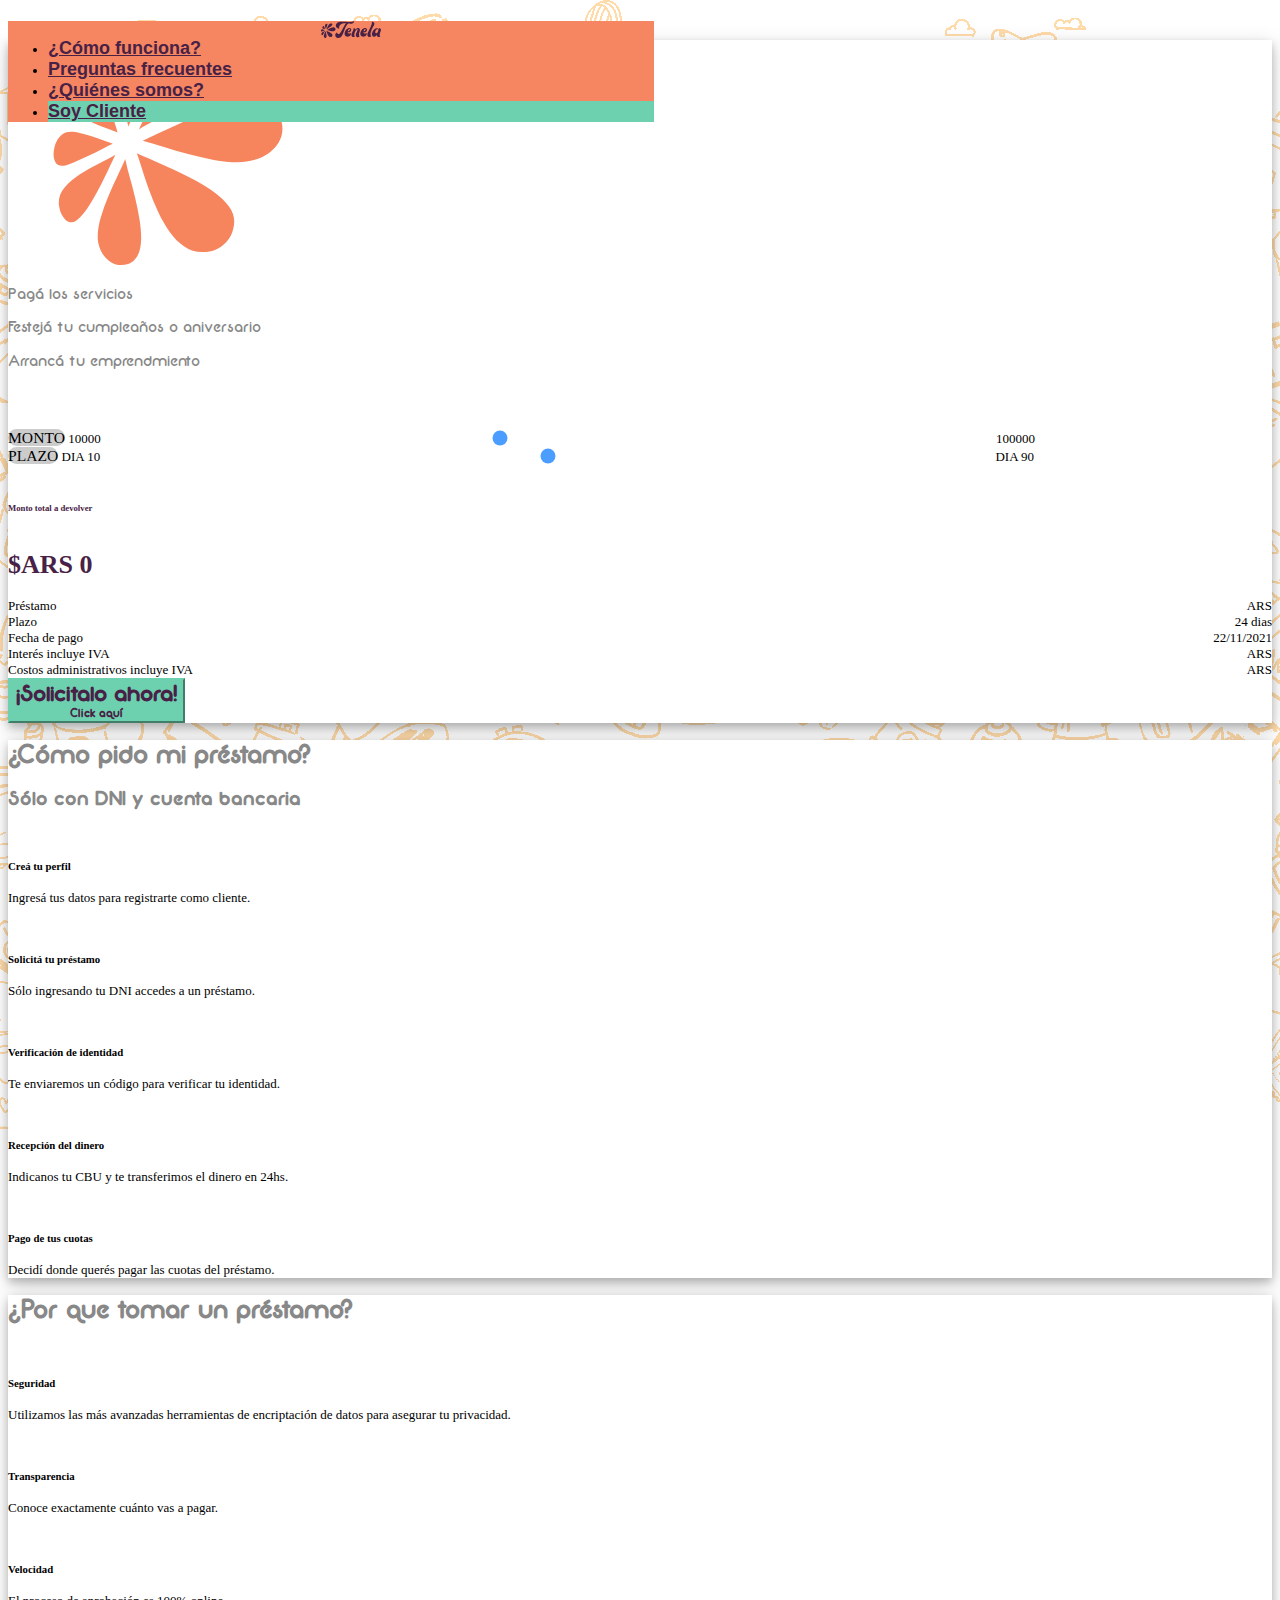
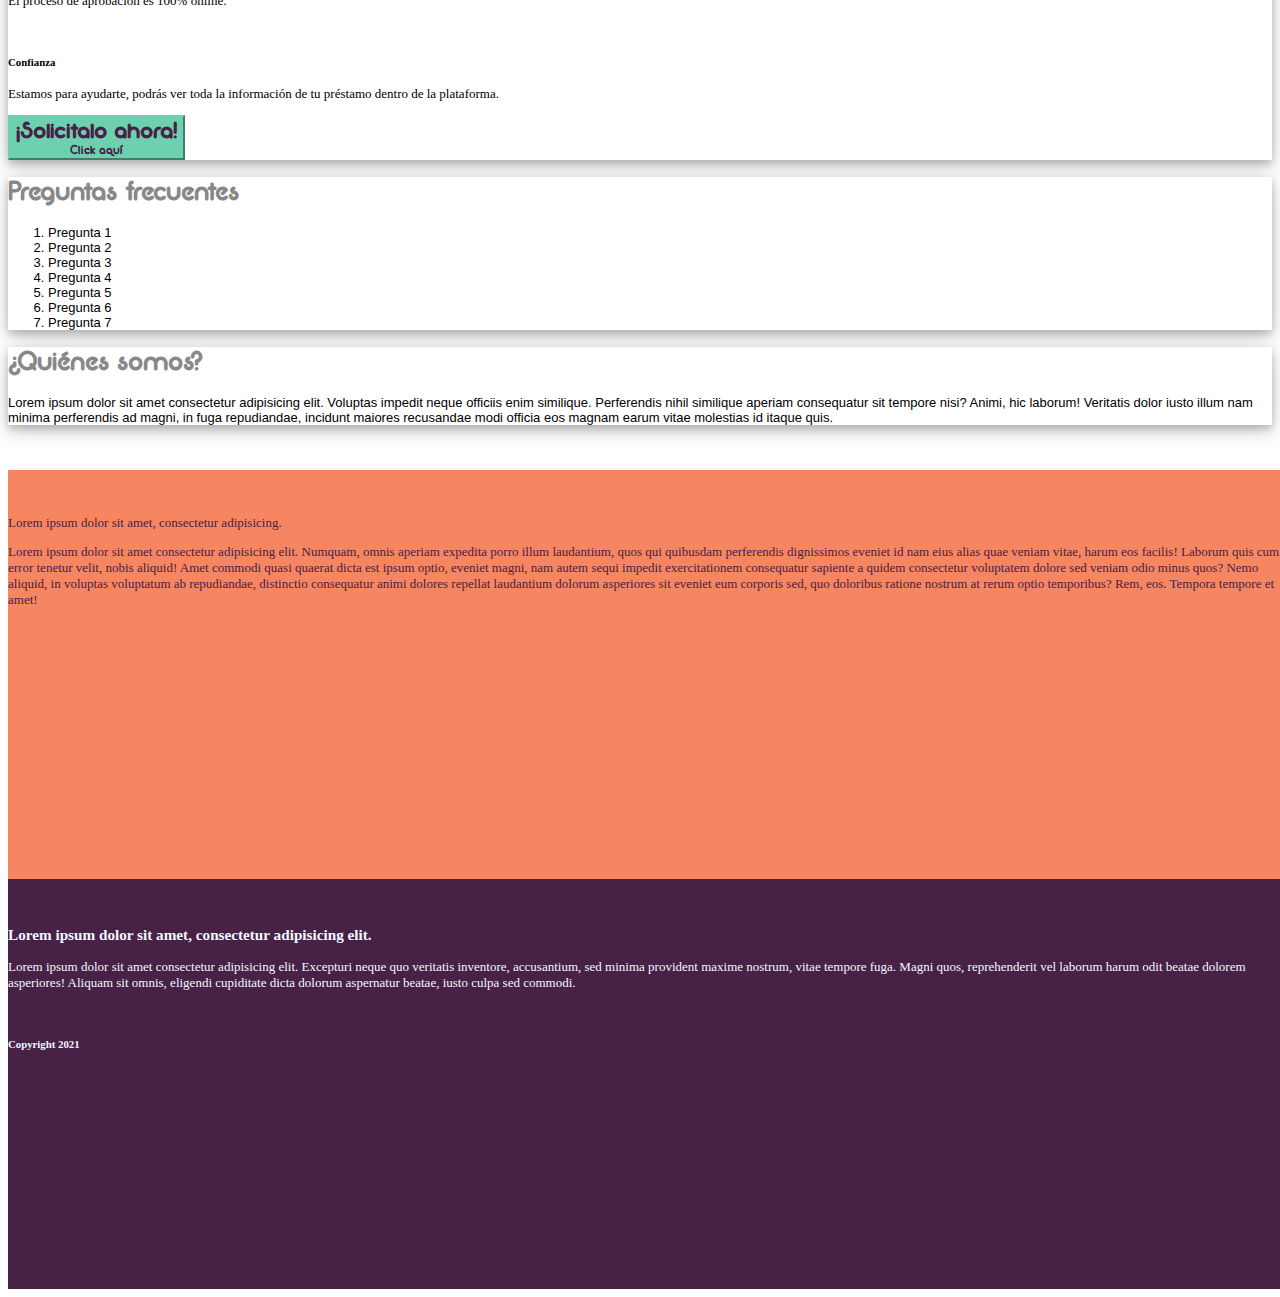
==== index.html @ b09d7a47 "Proyecto tenela" ====
<!DOCTYPE html>
<html lang="es">
<head>
    <meta charset="UTF-8">
    <meta http-equiv="X-UA-Compatible" content="IE=edge">
    <meta name="viewport" content="width=device-width, initial-scale=1.0">
    <title>Tenela</title>
    <!-- <script src="js/script.js"></script> -->
    <link rel="stylesheet" href="css/style.css">
    <link href="https://cdn.jsdelivr.net/npm/bootstrap@5.1.3/dist/css/bootstrap.min.css" rel="stylesheet" integrity="sha384-1BmE4kWBq78iYhFldvKuhfTAU6auU8tT94WrHftjDbrCEXSU1oBoqyl2QvZ6jIW3" crossorigin="anonymous">
    <script src="./js/funciones.js"></script>
</head>
<body>
    <div>
        <div class="nav-tenela row">
            <ul class="nav justify-content-center">
                <div class="col-1"></div>
                <div class="logo-tenela-container col-2">  
                    <img src="img/Logotype_tenela.svg" class="logo-tenela">
                </div>
                <li class="nav-item">
                  <a class="nav-link active" aria-current="page" href="#como-funciona">¿Cómo funciona?</a>
                </li>
                <li class="nav-item">
                  <a class="nav-link" href="#preguntas-frecuentes">Preguntas frecuentes</a>
                </li>
                <li class="nav-item">
                  <a class="nav-link" href="#quienes-somos">¿Quiénes somos?</a>
                </li>
                <li class="nav-item" style="background-color: rgb(109,209,175);">
                  <a class="nav-link" href="/login.html">Soy Cliente</a>
                </li>
                <div class="col-1"></div>
            </ul>
        </div>

        <br>
        <br>

        <div class="cuadro row col-12">
            <div class="col-2"></div>
            <div class="cuadrito shadow-card col-8 px-4 py-5 my-5 text-center">

                <div class="row">
                    <div class="flower-tenela-container me-auto col-5">
                        <img class="flower-tenela d-block mb-4" src="./img/flower003.svg">
    
                        <div class="flower-tenela-carrusel carousel" data-bs-ride="carousel">
                            <div class="carousel-inner">
                                <div class="carousel-item active">
                                <p class="texto-carrusel neon-text d-block w-100" alt="...">Pagá los servicios</p>
                                </div>
                                <div class="carousel-item">
                                <p class="texto-carrusel neon-text">Festejá tu cumpleaños o aniversario</p>
                                </div>
                                <div class="carousel-item">
                                <p class="texto-carrusel neon-text">Arrancá tu emprendmiento</p>
                                </div>
                            </div>
                        </div>
                    </div>
    
                    <div class="calculadora col-7">
                        

                        <div id=columnaDerechaCardEvaluarCredito>
                
                            <div>
                                <span class="badge bg-secondary" id="mostradorMonto" style="width: -webkit-fill-available; font-size: larger; background-color:rgba(170,170,170,0.6) !important; border-radius:10px;">MONTO</span>
                                <span>10000</span>
                                <input type="range" class="slide-barra" id="customRange1" min="10000" max="100000" value="50000" onChange = "averiguarCredito()">
                                <span>100000</span>
                            </div>
        
                        
                            <div>
                                <span class="badge bg-secondary" id="mostradorDias" style="width: -webkit-fill-available; font-size: larger; background-color:rgba(170,170,170,0.6) !important; border-radius:10px;">PLAZO</span>
                                <span>DIA 10</span>
                                <input type="range" class="slide-barra" id="customRange2" min="10" max="90" value="50" onChange = "averiguarCredito()" >
                                <span>DIA 90</span>
                            </div>    
                        
                            <div style="display: flex; flex-direction: column;">
                                <h6 style="margin-top: 3%; color: #482146; font-weight: bold;">Monto total a devolver</h6>
                                <h1 id="montoADevolver" style="color: #482146; font-weight: bold;">$ARS 0</h1>
                               <div class="divDatosInferior">
                                    <span class="datosInferiorCalculadora">Préstamo</span>
                                    <span class="datosInferiorCalculadora" id="visualizadorPrestamo">ARS</span>
                               </div>
                               <div class="divDatosInferior">
                                    <span class="datosInferiorCalculadora">Plazo </span>
                                    <span class="datosInferiorCalculadora" id="visualizadorDias">24 dias</span>
                               </div>
                               <div class="divDatosInferior">
                                    <span class="datosInferiorCalculadora">Fecha de pago</span>
                                    <span class="datosInferiorCalculadora">22/11/2021</span>
                               </div>
                               <div class="divDatosInferior">
                                    <span class="datosInferiorCalculadora">Interés incluye IVA</span>
                                    <span class="datosInferiorCalculadora" id="visualizadorInteres">ARS</span>
                               </div>
                               <div class="divDatosInferior">
                                    <span class="datosInferiorCalculadora">Costos administrativos incluye IVA</span>
                                    <span class="datosInferiorCalculadora" id="visualizardorCostosAdministrativos">ARS</span>
                               </div>
                    
                            
                        </div>
     




                    </div>
                </div>

                <div class="row">
                    <a href="/login.html">
                        <button class="solicitar-credito neon-text btn btn-primary col-10 mx-auto">
                            ¡Solicitalo ahora!<span class="espacio-peq" style="font-size: 0.5em;">Click aquí</span>
                        </button>
                    </a>
                </div>
            </div>
            <div class="col-2"></div>

            <div class="b-example-divider"></div>
        </div>
        
        <div id="como-funciona" class="cuadro row col-12">
            <div class="col-2"></div>
            <div class="cuadrito shadow-card col-8 px-4 py-5 my-5 text-center">
                <div class="col-lg-12 text-center mb-3 mt-5 HowToGet-Tittle">
                            <h1 class="neon-text">¿Cómo pido mi préstamo?</h1>
                            <h2 class="neon-text">Sólo con DNI y cuenta bancaria</h2>
                </div>
                <div class="col-lg-12 text-center HowToGetContent">
                    <div class="row justify-content-between resolution-move">
                        <!-- carta 1 -->
                        <div class="col-6 col-md-3 col-lg-2 HowTo-items">
                            <div class="HowTo-items-img my-4">
                                <img src="https://tenela.com/imgs/icon11.png" alt="">
                            </div>
                            <article>
                                <h5>Creá tu perfil</h5>
                                <p>Ingresá tus datos para registrarte como cliente.</p>
                            </article>
                        </div>
                        <!-- carta 2 -->
                        <div class="col-6 col-md-3 col-lg-2 HowTo-items">
                            <div class="HowTo-items-img my-4">
                                <img src="https://tenela.com/imgs/icon10.png" alt="">
                            </div>
                            <article>
                                <h5>Solicitá tu préstamo</h5>
                                <p>Sólo ingresando tu DNI accedes a un préstamo.</p>
                            </article>
                        </div>
                        <!-- carta 3 -->
                        <div class="col-6 col-md-3 col-lg-2 HowTo-items">
                            <div class="HowTo-items-img my-4">
                                <img src="https://tenela.com/imgs/icon09.png" alt="">
                            </div>
                            <article>
                                <h5>Verificación de identidad</h5>
                                <p>Te enviaremos un código para verificar tu identidad.</p>
                            </article>
                        </div>
                        <!-- carta 4 -->
                        <div class="col-6 col-md-3 col-lg-2 HowTo-items">
                            <div class="HowTo-items-img my-4">
                                <img src="https://tenela.com/imgs/icon08.png" alt="">
                            </div>
                            <article>
                                <h5>Recepción del dinero</h5>
                                <p>Indicanos tu CBU y te transferimos el dinero en 24hs.</p>
                            </article>
                        </div>
                        <!-- carta 5 -->
                        <div class="col-6 col-md-3 col-lg-2 HowTo-items">
                            <div class="HowTo-items-img my-4">
                                <img src="https://tenela.com/imgs/icon07.png" alt="">
                            </div>
                            <article class="last">
                                <h5>Pago de tus cuotas</h5>
                                <p>Decidí donde querés pagar las cuotas del préstamo.</p>
                            </article>
                        </div>
                    </div>
                </div>
            </div>
            <div class="col-2"></div>
            <div class="b-example-divider"></div>
        </div>

        

        <div id="como-funciona" class="cuadro row col-12">
            <div class="col-2"></div>
            <div class="cuadrito shadow-card col-8 px-4 py-5 my-5 text-center">
                <div class="col-lg-12 text-center mb-3 mt-5 HowToGet-Tittle">
                            <h1 class="neon-text">¿Por que tomar un préstamo?</h1>
                          
                </div>
                <div class="col-lg-12 text-center HowToGetContent">
                    <div class="row justify-content-between resolution-move">
                        <!-- carta 1 -->
                        <div class="row w-100">
                            <div class="col-6 col-md-3 my-3 TypeCards ffloat-left">
                                <div class="cardsImg my-5">
                                    <img src="https://www.tenela.com/imgs/icon05.png" alt="">
                                </div>
                                <div class="cardsContent">
                                    <h5>Seguridad</h5>
                                    <p>Utilizamos las más avanzadas herramientas de encriptación de datos para asegurar tu privacidad.</p>
                                </div>
                            </div>
                            
                            <div class="col-6 col-md-3 my-3 TypeCards ffloat-right">
                                <div class="cardsImg my-5">
                                    <img src="https://www.tenela.com/imgs/icon06.png" alt="">
                                </div>
                                <div class="cardsContent">
                                    <h5>Transparencia</h5>
                                    <p>Conoce exactamente cuánto vas a pagar.</p>
                                </div>
                            </div>
                        </div>
                        <!-- carta 2 -->
                        
                        <div class="row w-100" style="max-height: 500px;">
                            
                            <div class="col-6 col-md-3 my-3 TypeCards ffloat-left bottom">
                                <div class="cardsImg my-5">
                                    <img src="https://www.tenela.com/imgs/icon04.png" alt="">
                                </div>
                                <div class="cardsContent">
                                    <h5>Velocidad</h5>
                                    <p>El proceso de aprobación es 100% online.</p>
                                </div>
                            </div>
                            
                            <div class="col-6 col-md-3 my-3 TypeCards ffloat-right bottom">
                                <div class="cardsImg my-5">
                                    <img src="https://www.tenela.com/imgs/icon03.png" alt="">
                                </div>
                                <div class="cardsContent">
                                    <h5>Confianza</h5>
                                    <p>Estamos para ayudarte, podrás ver toda la información de tu préstamo dentro de la plataforma.</p>
                                </div>
                            </div>
                        </div>

                        <button class="solicitar-credito neon-text btn btn-primary col-10 mx-auto">
                            ¡Solicitalo ahora!<span class="espacio-peq" style="font-size: 0.5em;">Click aquí</span>
                        </button>        
                        
                    </div>
                </div>
            </div>
            <div class="col-2"></div>
            <div class="b-example-divider"></div>
        </div>




        <div id="preguntas-frecuentes" class="cuadro row col-12">
            <div class="col-2"></div>
            <div class="cuadrito shadow-card col-8 px-4 py-5 my-5 text-center">

                <h1 class="display-5 neon-text">Preguntas frecuentes</h1>
    
                <div class="col-lg-6 mx-auto">
                    <div class="lista-faq lead mb-4">
                        <ol>
                            <li>Pregunta 1</li>
                            <li>Pregunta 2</li>
                            <li>Pregunta 3</li>
                            <li>Pregunta 4</li>
                            <li>Pregunta 5</li>
                            <li>Pregunta 6</li>
                            <li>Pregunta 7</li>
                        </ol>
                    </div>
                </div>
            </div>
            <div class="col-2"></div>
            <div class="b-example-divider"></div>
        </div>

        <div id="quienes-somos" class="cuadro row col-12">
            <div class="col-2"></div>
            <div class="cuadrito shadow-card col-8 px-4 py-5 my-5 text-center">
    
                <h1 class="display-5 neon-text">¿Quiénes somos?</h1>
    
                <div class="col-lg-6 mx-auto">
                    <p class="lead mb-4">Lorem ipsum dolor sit amet consectetur adipisicing elit. Voluptas impedit neque officiis enim similique. Perferendis nihil similique aperiam consequatur sit tempore nisi? Animi, hic laborum! Veritatis dolor iusto illum nam minima perferendis ad magni, in fuga repudiandae, incidunt maiores recusandae modi officia eos magnam earum vitae molestias id itaque quis.</p>
                </div>
            </div>
            <div class="col-2"></div>
            <div class="b-example-divider"></div>
        </div>

        <br><br>
    </div>

    <footer>
        <div class="texto-footer-warning">
            <div class="row">
                <div class="col-2"></div>
                <div class="col-8">
                    <br>
                    <br>
                    <p>Lorem ipsum dolor sit amet, consectetur adipisicing.</p>
                    <p>Lorem ipsum dolor sit amet consectetur adipisicing elit. Numquam, omnis aperiam expedita porro illum laudantium, quos qui quibusdam perferendis dignissimos eveniet id nam eius alias quae veniam vitae, harum eos facilis! Laborum quis cum error tenetur velit, nobis aliquid! Amet commodi quasi quaerat dicta est ipsum optio, eveniet magni, nam autem sequi impedit exercitationem consequatur sapiente a quidem consectetur voluptatem dolore sed veniam odio minus quos? Nemo aliquid, in voluptas voluptatum ab repudiandae, distinctio consequatur animi dolores repellat laudantium dolorum asperiores sit eveniet eum corporis sed, quo doloribus ratione nostrum at rerum optio temporibus? Rem, eos. Tempora tempore et amet!</p>
                </div>
                <div class="col-2"></div>
            </div>
        </div>
        <div class="texto-footer-info">
            <div class="row">
                <div class="col-1"></div>
                <div class="col-10">
                    <br><br>
                    <h3>Lorem ipsum dolor sit amet, consectetur adipisicing elit.</h3>

                    <p>Lorem ipsum dolor sit amet consectetur adipisicing elit. Excepturi neque quo veritatis inventore, accusantium, sed minima provident maxime nostrum, vitae tempore fuga. Magni quos, reprehenderit vel laborum harum odit beatae dolorem asperiores! Aliquam sit omnis, eligendi cupiditate dicta dolorum aspernatur beatae, iusto culpa sed commodi.</p>
                    
                    <br>
                    <h5>Copyright 2021</h5>
                </div>
                <div class="col-1"></div>
            </div>
        </div>
    </footer>
    <script src="https://cdn.jsdelivr.net/npm/bootstrap@5.1.3/dist/js/bootstrap.bundle.min.js" integrity="sha384-ka7Sk0Gln4gmtz2MlQnikT1wXgYsOg+OMhuP+IlRH9sENBO0LRn5q+8nbTov4+1p" crossorigin="anonymous"></script>
</body>
</html>


<!-- <div class="cuadro row col-12">
    <div class="col-2"></div>
    <div class="cuadrito col-8 px-4 py-5 my-5 text-center">
        <img class="flower-tenela d-block mx-auto mb-4" src="/img/flower003.svg">

        <h1 class="display-5 fw-bold">Centered hero</h1>

        <div class="col-lg-6 mx-auto">
            <p class="lead mb-4">Quickly design and customize responsive mobile-first sites with Bootstrap, the world’s most popular front-end open source toolkit, featuring Sass variables and mixins, responsive grid system, extensive prebuilt components, and powerful JavaScript plugins.</p>
        </div>
    </div>
    <div class="col-2"></div>
    <div class="b-example-divider"></div>
</div> -->
---- css/style.css ----
@font-face {
    font-family: "Neon";
    src: url('/fonts/Neon.ttf');
}

body {
    background-image: url('/img/background.png');
    background-repeat: no-repeat;
    font-family: Calibri !important;
    font-size: small;
}

.shadow-card {
    box-shadow: 0 4px 8px 0 rgba(0, 0, 0, 0.2), 0 6px 20px 0 rgba(0, 0, 0, 0.19);
}

.neon-text {
    font-family: "Neon" !important;
    color: #888888;
}

.espacio-peq {
    display: block;
    margin-bottom: 0.01em;
}

.nav-tenela {
    position: fixed !important;
    z-index: 100;
}

.nav.justify-content-center {
    position: fixed !important;
    background-color: rgb(246,134,97);
}

.logo-tenela-container {
    position: relative !important;
    width: 20%;
    height: 20%;
    display: block;
    margin: auto;
}

.logo-tenela {
    width: 50%;
    height: 50%;
    display: block;
    margin: auto;
}

.nav-link {
    color: rgb(72,33,70) !important;
    font-family: Calibri, 'Trebuchet MS', sans-serif;
    font-size: large !important;
    font-weight: bold !important;
}

.cuadrito {
    background-color: white !important;
}

.lead {
    font-family: Verdana, Geneva, Tahoma, sans-serif !important;
    font-weight: 500 !important;
}

.flower-tenela {
    width: 25vw;
    height: 25vh;

    /*rgb(246,134,97)*/
    filter: invert(54%) sepia(73%) saturate(417%) hue-rotate(326deg) brightness(102%) contrast(93%);
}

.flower-tenela-carrusel {
    display: block;
    width: 20vw;
    height: 16vh;
    left: 2vw;
}

.texto-carrusel {
    font-family: consolas;
    font-size: 1.2em !important;
}

.calculadora {
    background-color: white;
}
  
input[type='range']::-webkit-slider-thumb {
    background: rgb(249,168,147);
}

.solicitar-credito {
    color: rgb(72,33,70) !important;
    background-color: rgb(109,209,175) !important;
    border-color: rgb(109,209,175) !important;
    font-weight: bolder !important;
    font-size: 1.75em !important;
}

footer {
    width: 100vw;
    height: 91vh;
    background-color: rgb(72,33,70);
}

.texto-footer-warning {
    width: 100vw;
    height: 45.5vh;
    background-color: rgb(246,134,97);
    color: rgb(72,33,70);
}

.texto-footer-info {
    width: 100vw;
    height: 20vh;
    color: aliceblue;
}

#login {
    color: rgb(136,136,136);
}

input[type='text'], input[type='password'] {
    border-radius: 10px;
    border-color: rgb(136,136,136);
    text-align: center;
}

.login-ingresar {
    width: 40% !important;
    border-radius: 15px !important;
    border-color: rgb(136,136,136) !important;
    color: black !important;
    border-width: 0.1em !important;
    height: 7vh !important;
}
.datosInferiorCalculadora{
    margin: 0;
    text-align: left;
}
.divDatosInferior{
    display: flex;
    justify-content: space-between;
}
.slide-barra{
    -webkit-appearance:none;
    width:70%;
    height:10px;
    border-radius:6px;
    background:#006959;
    outline:none;
    opacity:0.7;
    -webkit-transition:0.2s;
    transition:opacity 0.2s;
    background:url('https://www.tenela.com/imgs/circle02.svg');
    background-size:15px;
    background-repeat:round;
}
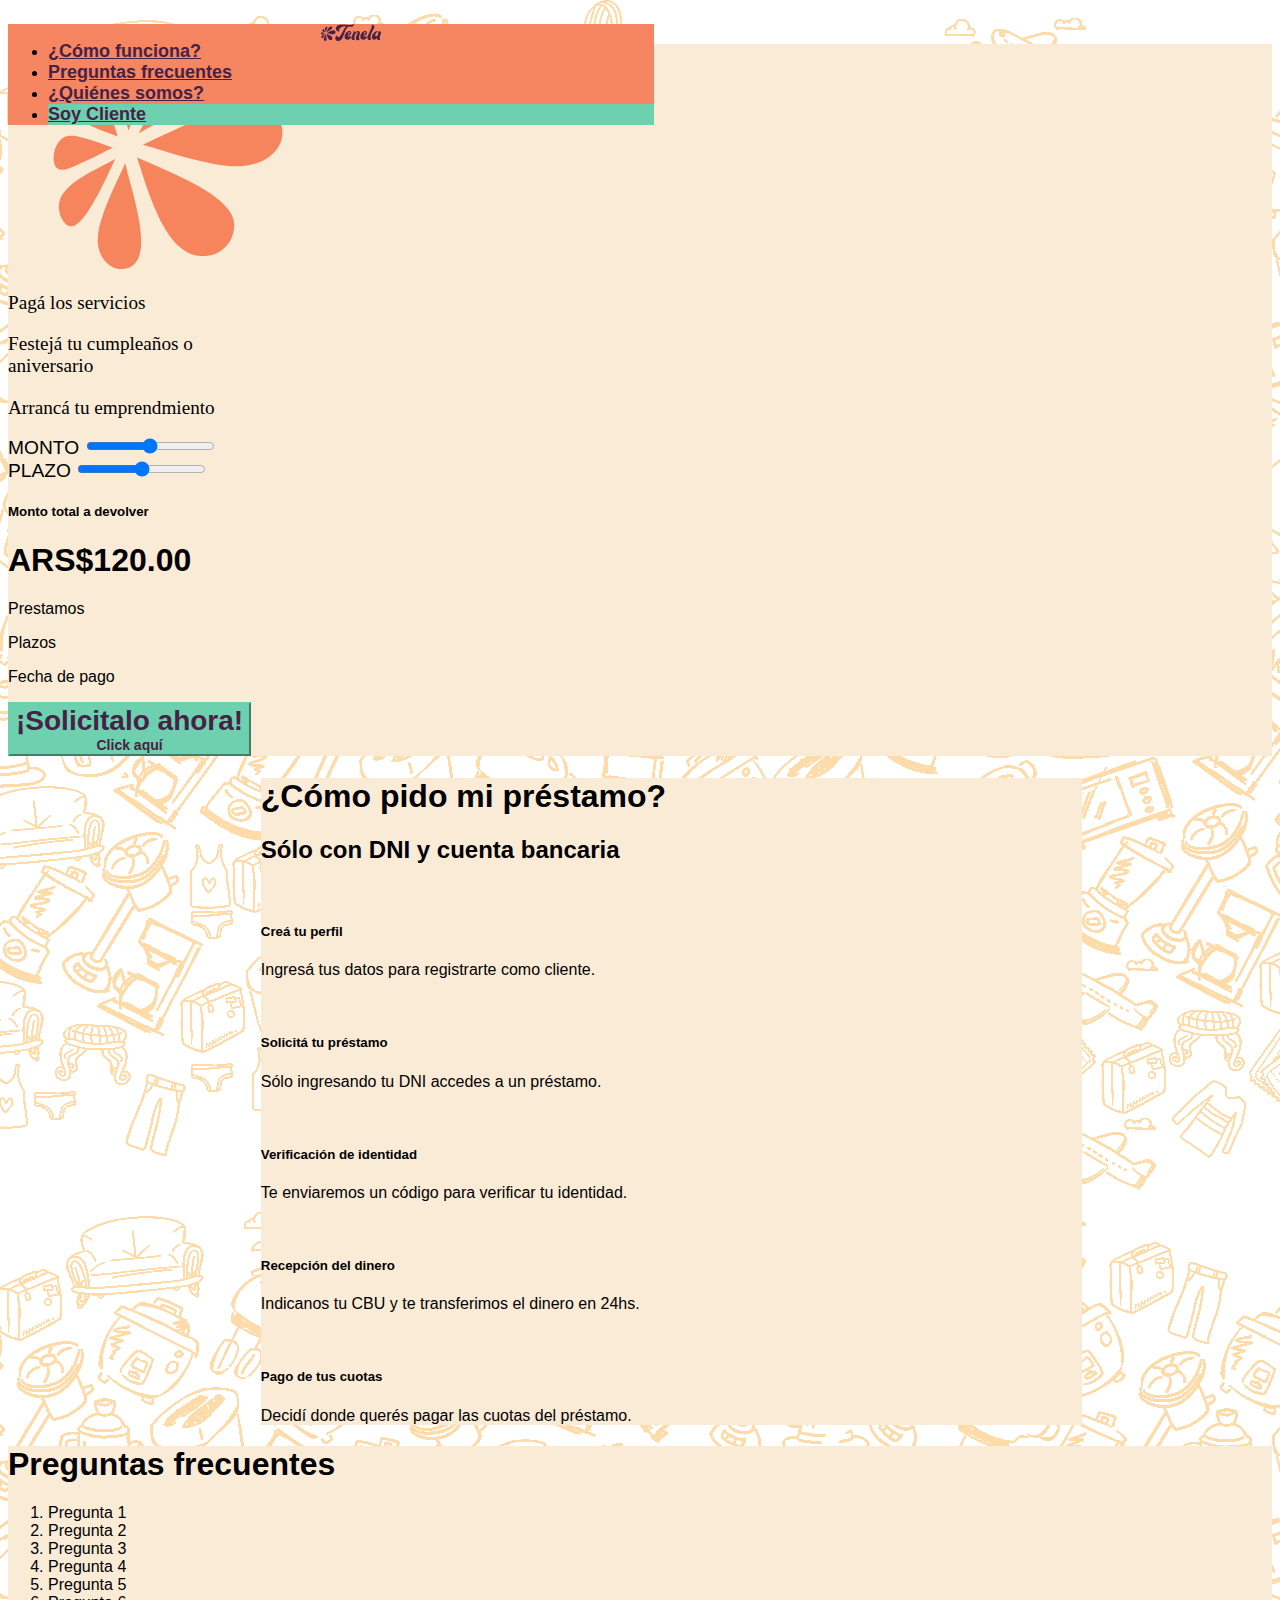
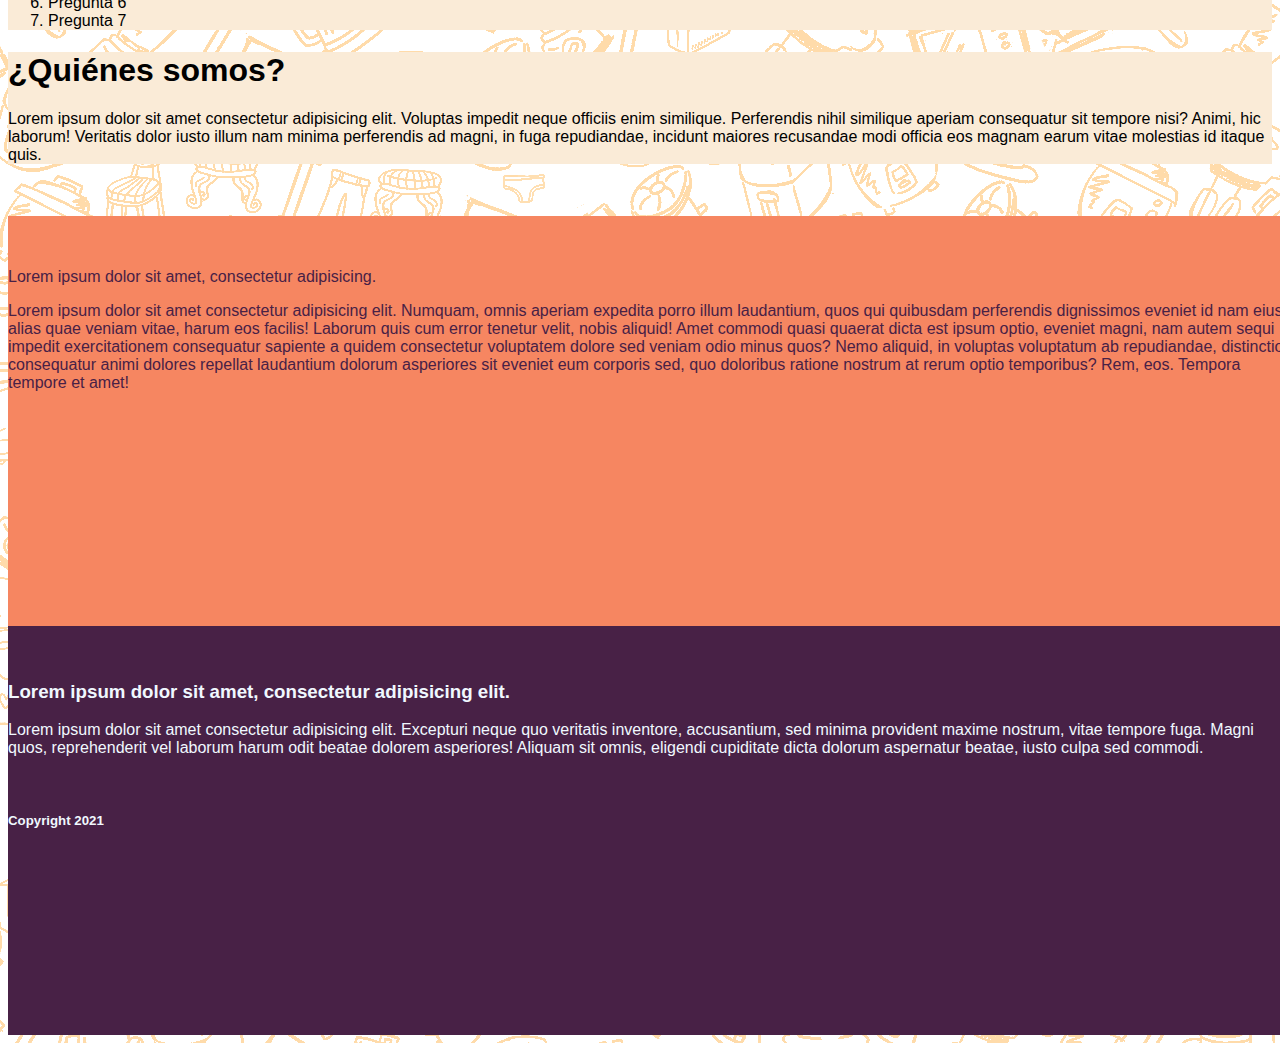
==== commit 47a6ae6c: "Proyecto tenela" ====
--- a/index.html
+++ b/index.html
@@ -5,10 +5,9 @@
     <meta http-equiv="X-UA-Compatible" content="IE=edge">
     <meta name="viewport" content="width=device-width, initial-scale=1.0">
     <title>Tenela</title>
-    <!-- <script src="js/script.js"></script> -->
+    <script src="js/funciones.js"></script>
     <link rel="stylesheet" href="css/style.css">
     <link href="https://cdn.jsdelivr.net/npm/bootstrap@5.1.3/dist/css/bootstrap.min.css" rel="stylesheet" integrity="sha384-1BmE4kWBq78iYhFldvKuhfTAU6auU8tT94WrHftjDbrCEXSU1oBoqyl2QvZ6jIW3" crossorigin="anonymous">
-    <script src="./js/funciones.js"></script>
 </head>
 <body>
     <div>
@@ -28,7 +27,7 @@
                   <a class="nav-link" href="#quienes-somos">¿Quiénes somos?</a>
                 </li>
                 <li class="nav-item" style="background-color: rgb(109,209,175);">
-                  <a class="nav-link" href="/login.html">Soy Cliente</a>
+                  <a class="nav-link" href="https://www.google.com.ar/">Soy Cliente</a>
                 </li>
                 <div class="col-1"></div>
             </ul>
@@ -39,7 +38,7 @@
 
         <div class="cuadro row col-12">
             <div class="col-2"></div>
-            <div class="cuadrito shadow-card col-8 px-4 py-5 my-5 text-center">
+            <div class="cuadrito col-8 px-4 py-5 my-5 text-center">
 
                 <div class="row">
                     <div class="flower-tenela-container me-auto col-5">
@@ -48,13 +47,13 @@
                         <div class="flower-tenela-carrusel carousel" data-bs-ride="carousel">
                             <div class="carousel-inner">
                                 <div class="carousel-item active">
-                                <p class="texto-carrusel neon-text d-block w-100" alt="...">Pagá los servicios</p>
+                                <p class="texto-carrusel d-block w-100" alt="...">Pagá los servicios</p>
                                 </div>
                                 <div class="carousel-item">
-                                <p class="texto-carrusel neon-text">Festejá tu cumpleaños o aniversario</p>
+                                <p class="texto-carrusel ">Festejá tu cumpleaños o aniversario</p>
                                 </div>
                                 <div class="carousel-item">
-                                <p class="texto-carrusel neon-text">Arrancá tu emprendmiento</p>
+                                <p class="texto-carrusel ">Arrancá tu emprendmiento</p>
                                 </div>
                             </div>
                         </div>
@@ -66,60 +65,34 @@
                         <div id=columnaDerechaCardEvaluarCredito>
                 
                             <div>
-                                <span class="badge bg-secondary" id="mostradorMonto" style="width: -webkit-fill-available; font-size: larger; background-color:rgba(170,170,170,0.6) !important; border-radius:10px;">MONTO</span>
-                                <span>10000</span>
-                                <input type="range" class="slide-barra" id="customRange1" min="10000" max="100000" value="50000" onChange = "averiguarCredito()">
-                                <span>100000</span>
+                                <span class="badge bg-secondary" style="width: -webkit-fill-available; font-size: larger;">MONTO</span>
+                                <input type="range" class="form-range" id="customRange1">
                             </div>
         
                         
                             <div>
-                                <span class="badge bg-secondary" id="mostradorDias" style="width: -webkit-fill-available; font-size: larger; background-color:rgba(170,170,170,0.6) !important; border-radius:10px;">PLAZO</span>
-                                <span>DIA 10</span>
-                                <input type="range" class="slide-barra" id="customRange2" min="10" max="90" value="50" onChange = "averiguarCredito()" >
-                                <span>DIA 90</span>
+                                <span class="badge bg-secondary" class="spanMonto" style="width: -webkit-fill-available; font-size: larger;">PLAZO</span>
+                                <input type="range" class="form-range" id="customRange2">
                             </div>    
                         
-                            <div style="display: flex; flex-direction: column;">
-                                <h6 style="margin-top: 3%; color: #482146; font-weight: bold;">Monto total a devolver</h6>
-                                <h1 id="montoADevolver" style="color: #482146; font-weight: bold;">$ARS 0</h1>
-                               <div class="divDatosInferior">
-                                    <span class="datosInferiorCalculadora">Préstamo</span>
-                                    <span class="datosInferiorCalculadora" id="visualizadorPrestamo">ARS</span>
-                               </div>
-                               <div class="divDatosInferior">
-                                    <span class="datosInferiorCalculadora">Plazo </span>
-                                    <span class="datosInferiorCalculadora" id="visualizadorDias">24 dias</span>
-                               </div>
-                               <div class="divDatosInferior">
-                                    <span class="datosInferiorCalculadora">Fecha de pago</span>
-                                    <span class="datosInferiorCalculadora">22/11/2021</span>
-                               </div>
-                               <div class="divDatosInferior">
-                                    <span class="datosInferiorCalculadora">Interés incluye IVA</span>
-                                    <span class="datosInferiorCalculadora" id="visualizadorInteres">ARS</span>
-                               </div>
-                               <div class="divDatosInferior">
-                                    <span class="datosInferiorCalculadora">Costos administrativos incluye IVA</span>
-                                    <span class="datosInferiorCalculadora" id="visualizardorCostosAdministrativos">ARS</span>
-                               </div>
-                    
+                            <div>
+                                <h5>Monto total a devolver</h5>
+                                <h1>ARS$120.00</h1>
+                                <div>
+                                    <p>Prestamos</p>
+                                    <p>Plazos</p>
+                                    <p>Fecha de pago</p>
+                                </div>
                             
                         </div>
-     
-
-
-
 
                     </div>
                 </div>
 
                 <div class="row">
-                    <a href="/login.html">
-                        <button class="solicitar-credito neon-text btn btn-primary col-10 mx-auto">
-                            ¡Solicitalo ahora!<span class="espacio-peq" style="font-size: 0.5em;">Click aquí</span>
-                        </button>
-                    </a>
+                    <button type="submit" class="solicitar-credito btn btn-primary col-10 mx-auto">
+                        ¡Solicitalo ahora!<span class="espacio-peq" style="font-size: 0.5em;">Click aquí</span>
+                    </button>
                 </div>
             </div>
             <div class="col-2"></div>
@@ -127,12 +100,12 @@
             <div class="b-example-divider"></div>
         </div>
         
-        <div id="como-funciona" class="cuadro row col-12">
-            <div class="col-2"></div>
-            <div class="cuadrito shadow-card col-8 px-4 py-5 my-5 text-center">
+        <div id="como-funciona">
+            <div class="row cuadrito text-center" class="card" id="cardEvaluadorCredito" style="
+            width: 65%; height: auto; margin-left: 20%">
                 <div class="col-lg-12 text-center mb-3 mt-5 HowToGet-Tittle">
-                            <h1 class="neon-text">¿Cómo pido mi préstamo?</h1>
-                            <h2 class="neon-text">Sólo con DNI y cuenta bancaria</h2>
+                    <h1>¿Cómo pido mi préstamo?</h1>
+                    <h2>Sólo con DNI y cuenta bancaria</h2>
                 </div>
                 <div class="col-lg-12 text-center HowToGetContent">
                     <div class="row justify-content-between resolution-move">
@@ -189,87 +162,14 @@
                     </div>
                 </div>
             </div>
-            <div class="col-2"></div>
-            <div class="b-example-divider"></div>
-        </div>
-
-        
-
-        <div id="como-funciona" class="cuadro row col-12">
-            <div class="col-2"></div>
-            <div class="cuadrito shadow-card col-8 px-4 py-5 my-5 text-center">
-                <div class="col-lg-12 text-center mb-3 mt-5 HowToGet-Tittle">
-                            <h1 class="neon-text">¿Por que tomar un préstamo?</h1>
-                          
-                </div>
-                <div class="col-lg-12 text-center HowToGetContent">
-                    <div class="row justify-content-between resolution-move">
-                        <!-- carta 1 -->
-                        <div class="row w-100">
-                            <div class="col-6 col-md-3 my-3 TypeCards ffloat-left">
-                                <div class="cardsImg my-5">
-                                    <img src="https://www.tenela.com/imgs/icon05.png" alt="">
-                                </div>
-                                <div class="cardsContent">
-                                    <h5>Seguridad</h5>
-                                    <p>Utilizamos las más avanzadas herramientas de encriptación de datos para asegurar tu privacidad.</p>
-                                </div>
-                            </div>
-                            
-                            <div class="col-6 col-md-3 my-3 TypeCards ffloat-right">
-                                <div class="cardsImg my-5">
-                                    <img src="https://www.tenela.com/imgs/icon06.png" alt="">
-                                </div>
-                                <div class="cardsContent">
-                                    <h5>Transparencia</h5>
-                                    <p>Conoce exactamente cuánto vas a pagar.</p>
-                                </div>
-                            </div>
-                        </div>
-                        <!-- carta 2 -->
-                        
-                        <div class="row w-100" style="max-height: 500px;">
-                            
-                            <div class="col-6 col-md-3 my-3 TypeCards ffloat-left bottom">
-                                <div class="cardsImg my-5">
-                                    <img src="https://www.tenela.com/imgs/icon04.png" alt="">
-                                </div>
-                                <div class="cardsContent">
-                                    <h5>Velocidad</h5>
-                                    <p>El proceso de aprobación es 100% online.</p>
-                                </div>
-                            </div>
-                            
-                            <div class="col-6 col-md-3 my-3 TypeCards ffloat-right bottom">
-                                <div class="cardsImg my-5">
-                                    <img src="https://www.tenela.com/imgs/icon03.png" alt="">
-                                </div>
-                                <div class="cardsContent">
-                                    <h5>Confianza</h5>
-                                    <p>Estamos para ayudarte, podrás ver toda la información de tu préstamo dentro de la plataforma.</p>
-                                </div>
-                            </div>
-                        </div>
-
-                        <button class="solicitar-credito neon-text btn btn-primary col-10 mx-auto">
-                            ¡Solicitalo ahora!<span class="espacio-peq" style="font-size: 0.5em;">Click aquí</span>
-                        </button>        
-                        
-                    </div>
-                </div>
-            </div>
-            <div class="col-2"></div>
-            <div class="b-example-divider"></div>
-        </div>
-
-
-
+        </div>
 
         <div id="preguntas-frecuentes" class="cuadro row col-12">
             <div class="col-2"></div>
-            <div class="cuadrito shadow-card col-8 px-4 py-5 my-5 text-center">
-
-                <h1 class="display-5 neon-text">Preguntas frecuentes</h1>
+            <div class="cuadrito col-8 px-4 py-5 my-5 text-center">
+                <!-- <img class="flower-tenela d-block mx-auto mb-4" src="/img/flower003.svg"> -->
+    
+                <h1 class="display-5 fw-bold">Preguntas frecuentes</h1>
     
                 <div class="col-lg-6 mx-auto">
                     <div class="lista-faq lead mb-4">
@@ -291,9 +191,10 @@
 
         <div id="quienes-somos" class="cuadro row col-12">
             <div class="col-2"></div>
-            <div class="cuadrito shadow-card col-8 px-4 py-5 my-5 text-center">
-    
-                <h1 class="display-5 neon-text">¿Quiénes somos?</h1>
+            <div class="cuadrito col-8 px-4 py-5 my-5 text-center">
+                <!-- <img class="flower-tenela d-block mx-auto mb-4" src="/img/flower003.svg"> -->
+    
+                <h1 class="display-5 fw-bold">¿Quiénes somos?</h1>
     
                 <div class="col-lg-6 mx-auto">
                     <p class="lead mb-4">Lorem ipsum dolor sit amet consectetur adipisicing elit. Voluptas impedit neque officiis enim similique. Perferendis nihil similique aperiam consequatur sit tempore nisi? Animi, hic laborum! Veritatis dolor iusto illum nam minima perferendis ad magni, in fuga repudiandae, incidunt maiores recusandae modi officia eos magnam earum vitae molestias id itaque quis.</p>
--- a/css/style.css
+++ b/css/style.css
@@ -1,22 +1,6 @@
-@font-face {
-    font-family: "Neon";
-    src: url('/fonts/Neon.ttf');
-}
-
 body {
     background-image: url('/img/background.png');
-    background-repeat: no-repeat;
-    font-family: Calibri !important;
-    font-size: small;
-}
-
-.shadow-card {
-    box-shadow: 0 4px 8px 0 rgba(0, 0, 0, 0.2), 0 6px 20px 0 rgba(0, 0, 0, 0.19);
-}
-
-.neon-text {
-    font-family: "Neon" !important;
-    color: #888888;
+    font-family: Calibri, 'Trebuchet MS', sans-serif !important;
 }
 
 .espacio-peq {
@@ -57,7 +41,7 @@
 }
 
 .cuadrito {
-    background-color: white !important;
+    background-color: antiquewhite !important;
 }
 
 .lead {
@@ -86,7 +70,7 @@
 }
 
 .calculadora {
-    background-color: white;
+    background-color: antiquewhite;
 }
   
 input[type='range']::-webkit-slider-thumb {
@@ -120,43 +104,3 @@
     color: aliceblue;
 }
 
-#login {
-    color: rgb(136,136,136);
-}
-
-input[type='text'], input[type='password'] {
-    border-radius: 10px;
-    border-color: rgb(136,136,136);
-    text-align: center;
-}
-
-.login-ingresar {
-    width: 40% !important;
-    border-radius: 15px !important;
-    border-color: rgb(136,136,136) !important;
-    color: black !important;
-    border-width: 0.1em !important;
-    height: 7vh !important;
-}
-.datosInferiorCalculadora{
-    margin: 0;
-    text-align: left;
-}
-.divDatosInferior{
-    display: flex;
-    justify-content: space-between;
-}
-.slide-barra{
-    -webkit-appearance:none;
-    width:70%;
-    height:10px;
-    border-radius:6px;
-    background:#006959;
-    outline:none;
-    opacity:0.7;
-    -webkit-transition:0.2s;
-    transition:opacity 0.2s;
-    background:url('https://www.tenela.com/imgs/circle02.svg');
-    background-size:15px;
-    background-repeat:round;
-}
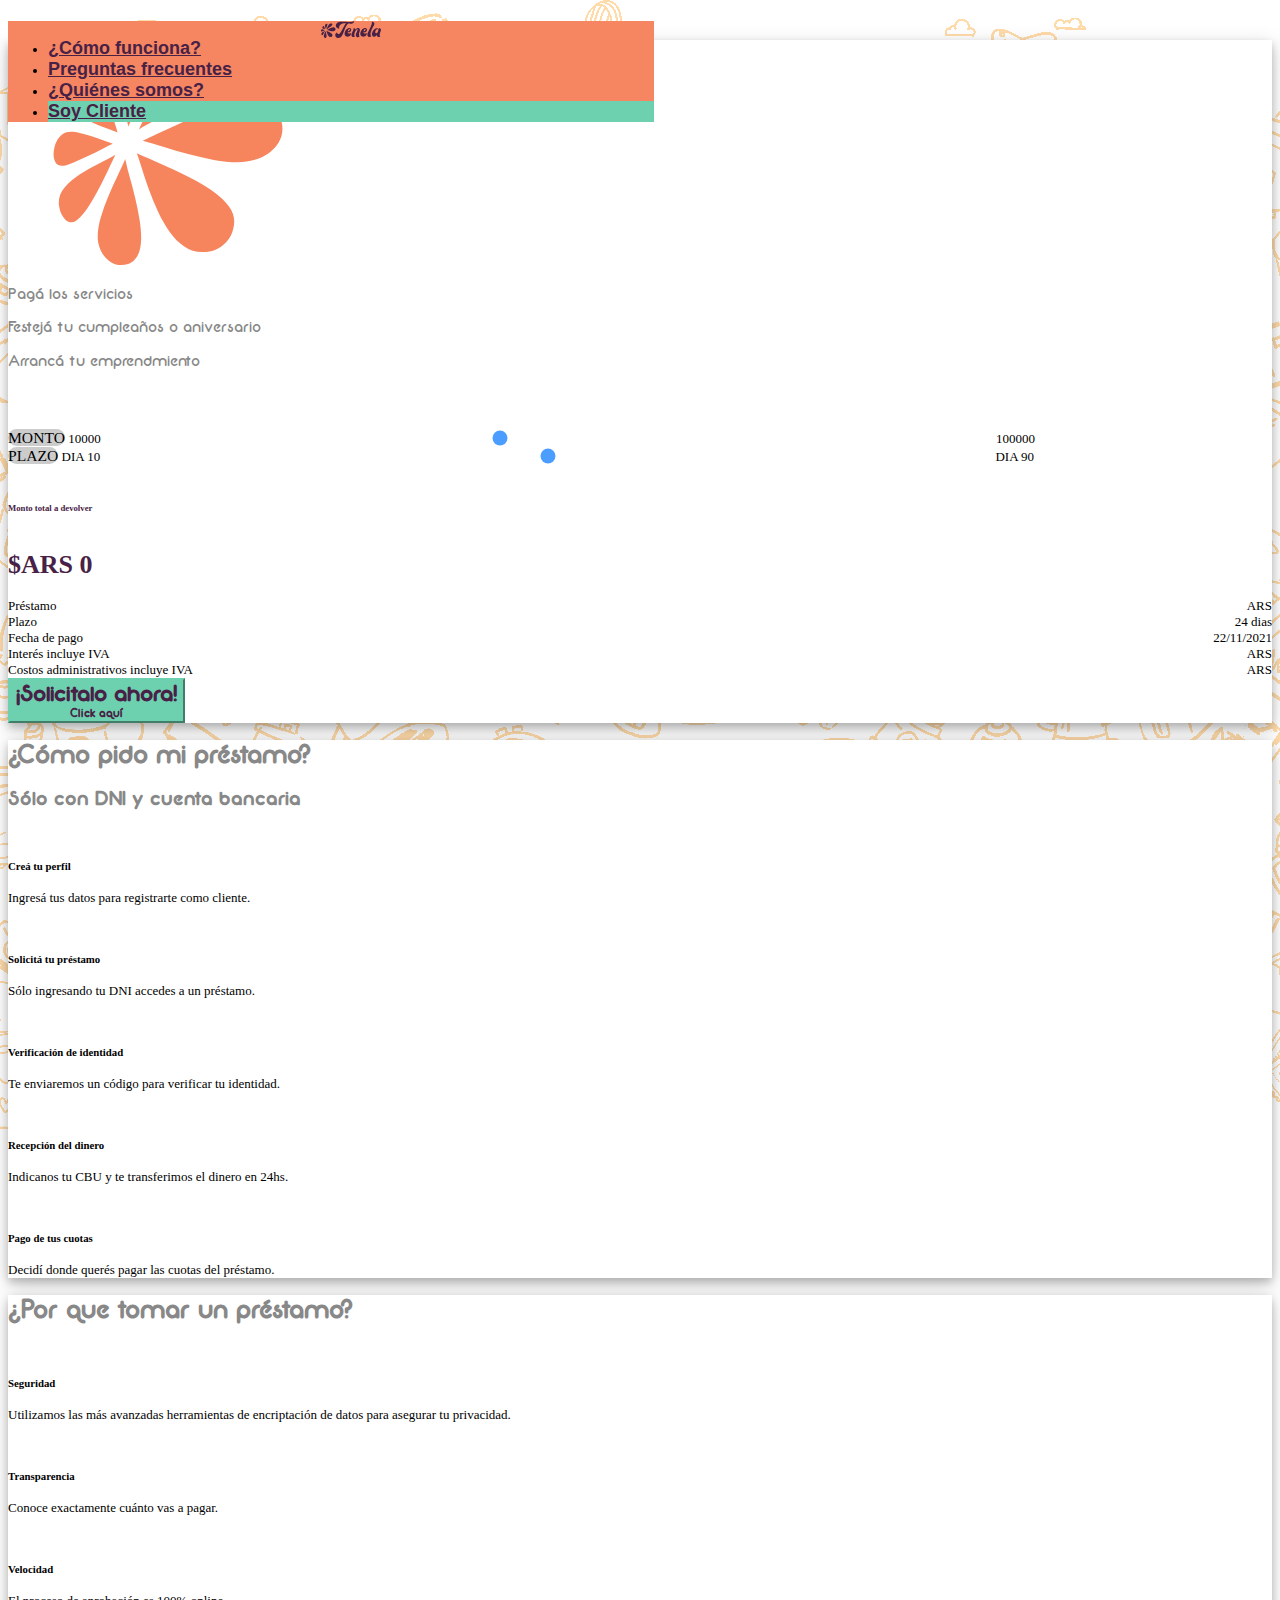
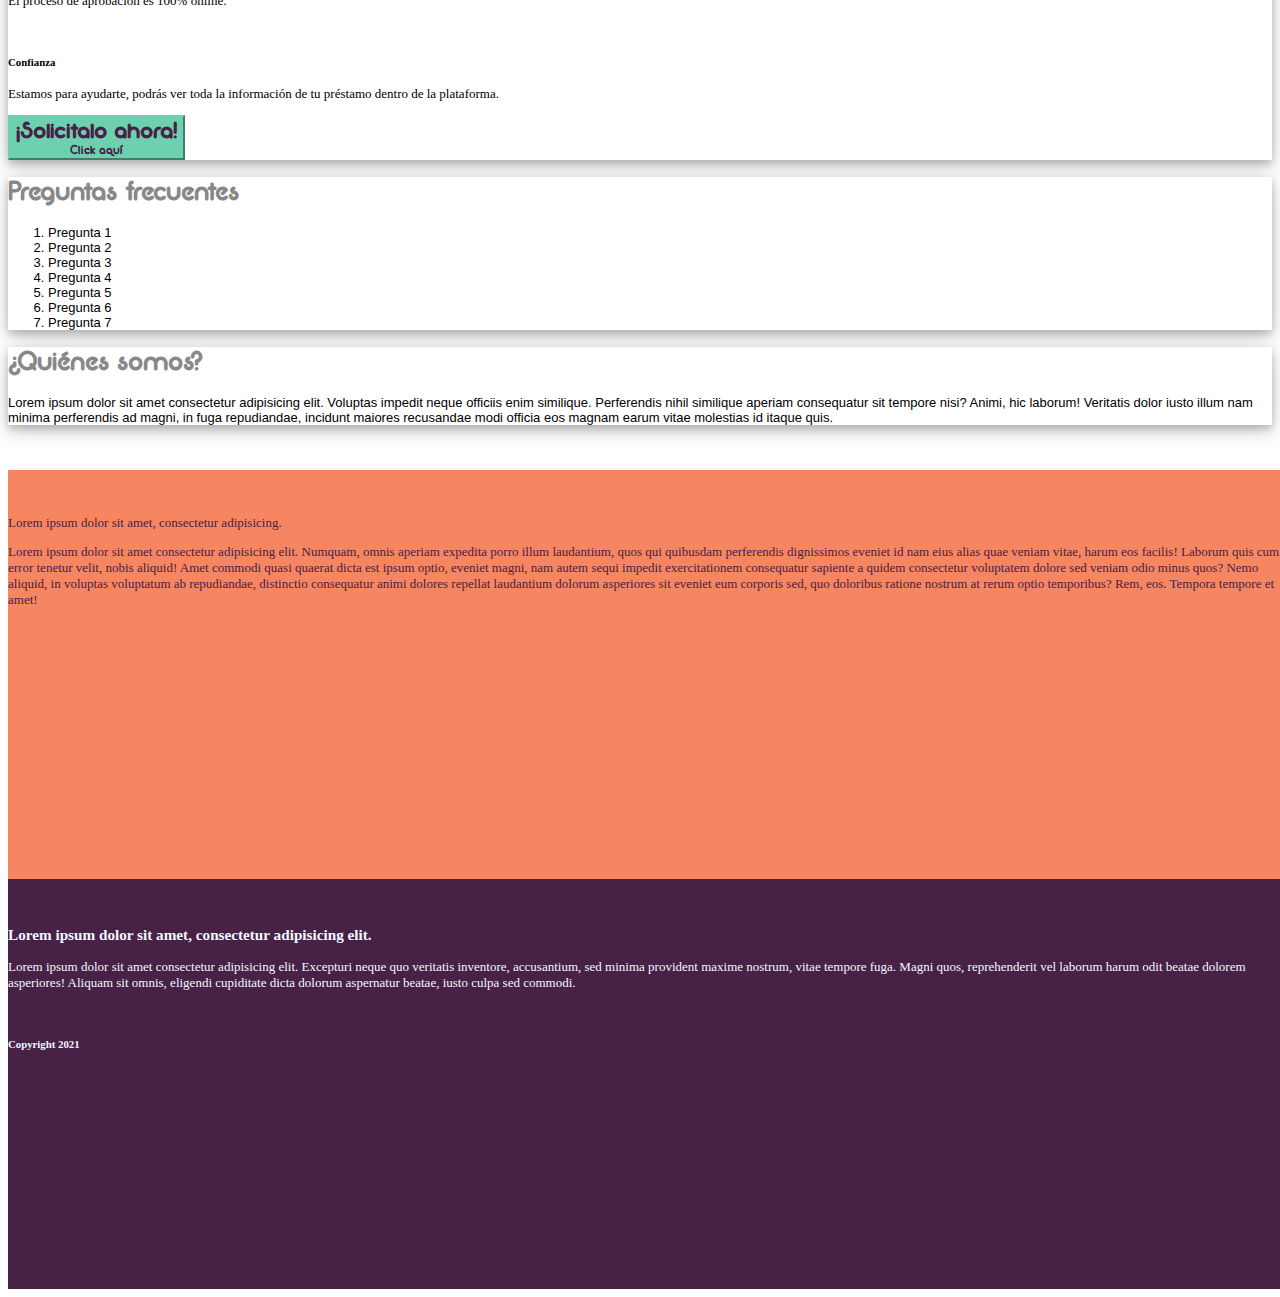
==== commit e2ec004b: "Nueva version" ====
--- a/index.html
+++ b/index.html
@@ -5,9 +5,10 @@
     <meta http-equiv="X-UA-Compatible" content="IE=edge">
     <meta name="viewport" content="width=device-width, initial-scale=1.0">
     <title>Tenela</title>
-    <script src="js/funciones.js"></script>
+    <!-- <script src="js/script.js"></script> -->
     <link rel="stylesheet" href="css/style.css">
     <link href="https://cdn.jsdelivr.net/npm/bootstrap@5.1.3/dist/css/bootstrap.min.css" rel="stylesheet" integrity="sha384-1BmE4kWBq78iYhFldvKuhfTAU6auU8tT94WrHftjDbrCEXSU1oBoqyl2QvZ6jIW3" crossorigin="anonymous">
+    <script src="./js/funciones.js"></script>
 </head>
 <body>
     <div>
@@ -27,7 +28,7 @@
                   <a class="nav-link" href="#quienes-somos">¿Quiénes somos?</a>
                 </li>
                 <li class="nav-item" style="background-color: rgb(109,209,175);">
-                  <a class="nav-link" href="https://www.google.com.ar/">Soy Cliente</a>
+                  <a class="nav-link" href="/login.html">Soy Cliente</a>
                 </li>
                 <div class="col-1"></div>
             </ul>
@@ -38,7 +39,7 @@
 
         <div class="cuadro row col-12">
             <div class="col-2"></div>
-            <div class="cuadrito col-8 px-4 py-5 my-5 text-center">
+            <div class="cuadrito shadow-card col-8 px-4 py-5 my-5 text-center">
 
                 <div class="row">
                     <div class="flower-tenela-container me-auto col-5">
@@ -47,13 +48,13 @@
                         <div class="flower-tenela-carrusel carousel" data-bs-ride="carousel">
                             <div class="carousel-inner">
                                 <div class="carousel-item active">
-                                <p class="texto-carrusel d-block w-100" alt="...">Pagá los servicios</p>
+                                <p class="texto-carrusel neon-text d-block w-100" alt="...">Pagá los servicios</p>
                                 </div>
                                 <div class="carousel-item">
-                                <p class="texto-carrusel ">Festejá tu cumpleaños o aniversario</p>
+                                <p class="texto-carrusel neon-text">Festejá tu cumpleaños o aniversario</p>
                                 </div>
                                 <div class="carousel-item">
-                                <p class="texto-carrusel ">Arrancá tu emprendmiento</p>
+                                <p class="texto-carrusel neon-text">Arrancá tu emprendmiento</p>
                                 </div>
                             </div>
                         </div>
@@ -65,34 +66,60 @@
                         <div id=columnaDerechaCardEvaluarCredito>
                 
                             <div>
-                                <span class="badge bg-secondary" style="width: -webkit-fill-available; font-size: larger;">MONTO</span>
-                                <input type="range" class="form-range" id="customRange1">
+                                <span class="badge bg-secondary" id="mostradorMonto" style="width: -webkit-fill-available; font-size: larger; background-color:rgba(170,170,170,0.6) !important; border-radius:10px;">MONTO</span>
+                                <span>10000</span>
+                                <input type="range" class="slide-barra" id="customRange1" min="10000" max="100000" value="50000" onChange = "averiguarCredito()">
+                                <span>100000</span>
                             </div>
         
                         
                             <div>
-                                <span class="badge bg-secondary" class="spanMonto" style="width: -webkit-fill-available; font-size: larger;">PLAZO</span>
-                                <input type="range" class="form-range" id="customRange2">
+                                <span class="badge bg-secondary" id="mostradorDias" style="width: -webkit-fill-available; font-size: larger; background-color:rgba(170,170,170,0.6) !important; border-radius:10px;">PLAZO</span>
+                                <span>DIA 10</span>
+                                <input type="range" class="slide-barra" id="customRange2" min="10" max="90" value="50" onChange = "averiguarCredito()" >
+                                <span>DIA 90</span>
                             </div>    
                         
-                            <div>
-                                <h5>Monto total a devolver</h5>
-                                <h1>ARS$120.00</h1>
-                                <div>
-                                    <p>Prestamos</p>
-                                    <p>Plazos</p>
-                                    <p>Fecha de pago</p>
-                                </div>
+                            <div style="display: flex; flex-direction: column;">
+                                <h6 style="margin-top: 3%; color: #482146; font-weight: bold;">Monto total a devolver</h6>
+                                <h1 id="montoADevolver" style="color: #482146; font-weight: bold;">$ARS 0</h1>
+                               <div class="divDatosInferior">
+                                    <span class="datosInferiorCalculadora">Préstamo</span>
+                                    <span class="datosInferiorCalculadora" id="visualizadorPrestamo">ARS</span>
+                               </div>
+                               <div class="divDatosInferior">
+                                    <span class="datosInferiorCalculadora">Plazo </span>
+                                    <span class="datosInferiorCalculadora" id="visualizadorDias">24 dias</span>
+                               </div>
+                               <div class="divDatosInferior">
+                                    <span class="datosInferiorCalculadora">Fecha de pago</span>
+                                    <span class="datosInferiorCalculadora">22/11/2021</span>
+                               </div>
+                               <div class="divDatosInferior">
+                                    <span class="datosInferiorCalculadora">Interés incluye IVA</span>
+                                    <span class="datosInferiorCalculadora" id="visualizadorInteres">ARS</span>
+                               </div>
+                               <div class="divDatosInferior">
+                                    <span class="datosInferiorCalculadora">Costos administrativos incluye IVA</span>
+                                    <span class="datosInferiorCalculadora" id="visualizardorCostosAdministrativos">ARS</span>
+                               </div>
+                    
                             
                         </div>
+     
+
+
+
 
                     </div>
                 </div>
 
                 <div class="row">
-                    <button type="submit" class="solicitar-credito btn btn-primary col-10 mx-auto">
-                        ¡Solicitalo ahora!<span class="espacio-peq" style="font-size: 0.5em;">Click aquí</span>
-                    </button>
+                    <a href="/login.html">
+                        <button class="solicitar-credito neon-text btn btn-primary col-10 mx-auto">
+                            ¡Solicitalo ahora!<span class="espacio-peq" style="font-size: 0.5em;">Click aquí</span>
+                        </button>
+                    </a>
                 </div>
             </div>
             <div class="col-2"></div>
@@ -100,12 +127,12 @@
             <div class="b-example-divider"></div>
         </div>
         
-        <div id="como-funciona">
-            <div class="row cuadrito text-center" class="card" id="cardEvaluadorCredito" style="
-            width: 65%; height: auto; margin-left: 20%">
+        <div id="como-funciona" class="cuadro row col-12">
+            <div class="col-2"></div>
+            <div class="cuadrito shadow-card col-8 px-4 py-5 my-5 text-center">
                 <div class="col-lg-12 text-center mb-3 mt-5 HowToGet-Tittle">
-                    <h1>¿Cómo pido mi préstamo?</h1>
-                    <h2>Sólo con DNI y cuenta bancaria</h2>
+                            <h1 class="neon-text">¿Cómo pido mi préstamo?</h1>
+                            <h2 class="neon-text">Sólo con DNI y cuenta bancaria</h2>
                 </div>
                 <div class="col-lg-12 text-center HowToGetContent">
                     <div class="row justify-content-between resolution-move">
@@ -162,14 +189,87 @@
                     </div>
                 </div>
             </div>
-        </div>
+            <div class="col-2"></div>
+            <div class="b-example-divider"></div>
+        </div>
+
+        
+
+        <div id="como-funciona" class="cuadro row col-12">
+            <div class="col-2"></div>
+            <div class="cuadrito shadow-card col-8 px-4 py-5 my-5 text-center">
+                <div class="col-lg-12 text-center mb-3 mt-5 HowToGet-Tittle">
+                            <h1 class="neon-text">¿Por que tomar un préstamo?</h1>
+                          
+                </div>
+                <div class="col-lg-12 text-center HowToGetContent">
+                    <div class="row justify-content-between resolution-move">
+                        <!-- carta 1 -->
+                        <div class="row w-100">
+                            <div class="col-6 col-md-3 my-3 TypeCards ffloat-left">
+                                <div class="cardsImg my-5">
+                                    <img src="https://www.tenela.com/imgs/icon05.png" alt="">
+                                </div>
+                                <div class="cardsContent">
+                                    <h5>Seguridad</h5>
+                                    <p>Utilizamos las más avanzadas herramientas de encriptación de datos para asegurar tu privacidad.</p>
+                                </div>
+                            </div>
+                            
+                            <div class="col-6 col-md-3 my-3 TypeCards ffloat-right">
+                                <div class="cardsImg my-5">
+                                    <img src="https://www.tenela.com/imgs/icon06.png" alt="">
+                                </div>
+                                <div class="cardsContent">
+                                    <h5>Transparencia</h5>
+                                    <p>Conoce exactamente cuánto vas a pagar.</p>
+                                </div>
+                            </div>
+                        </div>
+                        <!-- carta 2 -->
+                        
+                        <div class="row w-100" style="max-height: 500px;">
+                            
+                            <div class="col-6 col-md-3 my-3 TypeCards ffloat-left bottom">
+                                <div class="cardsImg my-5">
+                                    <img src="https://www.tenela.com/imgs/icon04.png" alt="">
+                                </div>
+                                <div class="cardsContent">
+                                    <h5>Velocidad</h5>
+                                    <p>El proceso de aprobación es 100% online.</p>
+                                </div>
+                            </div>
+                            
+                            <div class="col-6 col-md-3 my-3 TypeCards ffloat-right bottom">
+                                <div class="cardsImg my-5">
+                                    <img src="https://www.tenela.com/imgs/icon03.png" alt="">
+                                </div>
+                                <div class="cardsContent">
+                                    <h5>Confianza</h5>
+                                    <p>Estamos para ayudarte, podrás ver toda la información de tu préstamo dentro de la plataforma.</p>
+                                </div>
+                            </div>
+                        </div>
+
+                        <button class="solicitar-credito neon-text btn btn-primary col-10 mx-auto">
+                            ¡Solicitalo ahora!<span class="espacio-peq" style="font-size: 0.5em;">Click aquí</span>
+                        </button>        
+                        
+                    </div>
+                </div>
+            </div>
+            <div class="col-2"></div>
+            <div class="b-example-divider"></div>
+        </div>
+
+
+
 
         <div id="preguntas-frecuentes" class="cuadro row col-12">
             <div class="col-2"></div>
-            <div class="cuadrito col-8 px-4 py-5 my-5 text-center">
-                <!-- <img class="flower-tenela d-block mx-auto mb-4" src="/img/flower003.svg"> -->
-    
-                <h1 class="display-5 fw-bold">Preguntas frecuentes</h1>
+            <div class="cuadrito shadow-card col-8 px-4 py-5 my-5 text-center">
+
+                <h1 class="display-5 neon-text">Preguntas frecuentes</h1>
     
                 <div class="col-lg-6 mx-auto">
                     <div class="lista-faq lead mb-4">
@@ -191,10 +291,9 @@
 
         <div id="quienes-somos" class="cuadro row col-12">
             <div class="col-2"></div>
-            <div class="cuadrito col-8 px-4 py-5 my-5 text-center">
-                <!-- <img class="flower-tenela d-block mx-auto mb-4" src="/img/flower003.svg"> -->
-    
-                <h1 class="display-5 fw-bold">¿Quiénes somos?</h1>
+            <div class="cuadrito shadow-card col-8 px-4 py-5 my-5 text-center">
+    
+                <h1 class="display-5 neon-text">¿Quiénes somos?</h1>
     
                 <div class="col-lg-6 mx-auto">
                     <p class="lead mb-4">Lorem ipsum dolor sit amet consectetur adipisicing elit. Voluptas impedit neque officiis enim similique. Perferendis nihil similique aperiam consequatur sit tempore nisi? Animi, hic laborum! Veritatis dolor iusto illum nam minima perferendis ad magni, in fuga repudiandae, incidunt maiores recusandae modi officia eos magnam earum vitae molestias id itaque quis.</p>
--- a/css/style.css
+++ b/css/style.css
@@ -1,6 +1,22 @@
+@font-face {
+    font-family: "Neon";
+    src: url('/fonts/Neon.ttf');
+}
+
 body {
     background-image: url('/img/background.png');
-    font-family: Calibri, 'Trebuchet MS', sans-serif !important;
+    background-repeat: no-repeat;
+    font-family: Calibri !important;
+    font-size: small;
+}
+
+.shadow-card {
+    box-shadow: 0 4px 8px 0 rgba(0, 0, 0, 0.2), 0 6px 20px 0 rgba(0, 0, 0, 0.19);
+}
+
+.neon-text {
+    font-family: "Neon" !important;
+    color: #888888;
 }
 
 .espacio-peq {
@@ -41,7 +57,7 @@
 }
 
 .cuadrito {
-    background-color: antiquewhite !important;
+    background-color: white !important;
 }
 
 .lead {
@@ -70,7 +86,7 @@
 }
 
 .calculadora {
-    background-color: antiquewhite;
+    background-color: white;
 }
   
 input[type='range']::-webkit-slider-thumb {
@@ -104,3 +120,43 @@
     color: aliceblue;
 }
 
+#login {
+    color: rgb(136,136,136);
+}
+
+input[type='text'], input[type='password'] {
+    border-radius: 10px;
+    border-color: rgb(136,136,136);
+    text-align: center;
+}
+
+.login-ingresar {
+    width: 40% !important;
+    border-radius: 15px !important;
+    border-color: rgb(136,136,136) !important;
+    color: black !important;
+    border-width: 0.1em !important;
+    height: 7vh !important;
+}
+.datosInferiorCalculadora{
+    margin: 0;
+    text-align: left;
+}
+.divDatosInferior{
+    display: flex;
+    justify-content: space-between;
+}
+.slide-barra{
+    -webkit-appearance:none;
+    width:70%;
+    height:10px;
+    border-radius:6px;
+    background:#006959;
+    outline:none;
+    opacity:0.7;
+    -webkit-transition:0.2s;
+    transition:opacity 0.2s;
+    background:url('https://www.tenela.com/imgs/circle02.svg');
+    background-size:15px;
+    background-repeat:round;
+}
